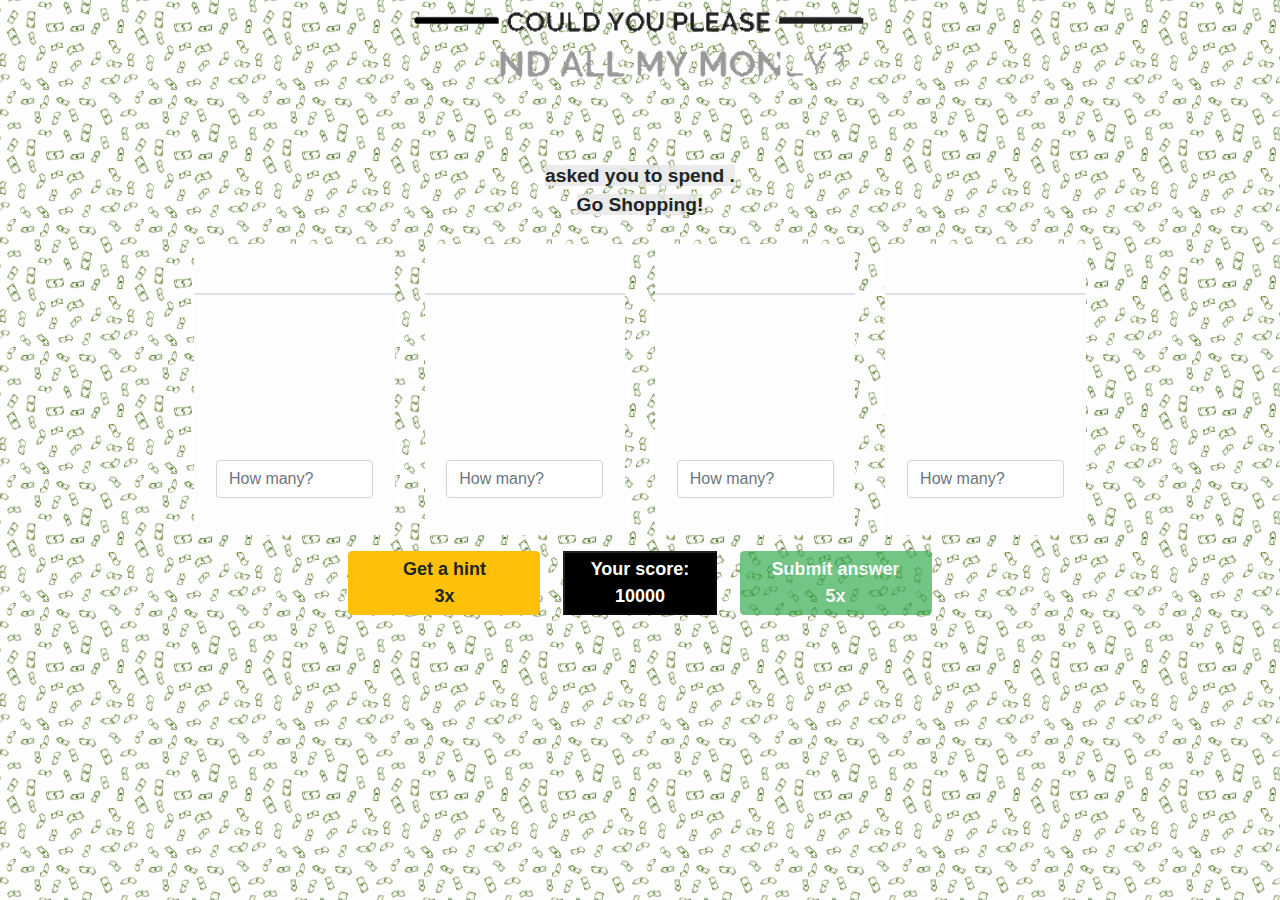
==== game.html @ b05ed9fe "first commit" ====
<!DOCTYPE HTML>
<html lang="en">

<head>
	<title>How rich?</title>
	<meta charset="UTF-8" />
	<meta name="viewport" content="width=device-width, initial-scale=1">
	<link rel="stylesheet" href="https://maxcdn.bootstrapcdn.com/bootstrap/4.5.2/css/bootstrap.min.css">
	<script src="https://ajax.googleapis.com/ajax/libs/jquery/3.5.1/jquery.min.js"></script>
	<script src="https://cdnjs.cloudflare.com/ajax/libs/popper.js/1.16.0/umd/popper.min.js"></script>
	<script src="https://maxcdn.bootstrapcdn.com/bootstrap/4.5.2/js/bootstrap.min.js"></script>
	<link rel="stylesheet" href="./static/styles.css" />
	<script src="./static/game.js"></script>
</head>

<body>
	<a href="./home.html">
		<img id="logo" src="./images/logo.gif">
	</a>
	<div id="data">
		<div id="info_game">
			<span><a id="name"></a> asked you to spend <a id="amount"></a>.<br> Go Shopping!</span>
		</div><br>
		<div class="container-fluid" style="width: 80%;">
			<div class="row">
				<div class="col-md-3">
					<table class="table table-bordered" id="table0">
						<thead>
							<tr class="table-light">
								<th scope="col"><img id="img0" style="width:80%;" src=""></th>
							</tr>
						</thead>
						<tbody>
							<tr class="table-light">
								<td><span><a id="item0"></a><a id="tip0" style="color:green">&nbsp;</a></span></td>
							</tr>
							<tr class="table-light">
								<td>
									<div>
										<input id="qtd0" type="number" autocomplete="off" class="form-control" min="0"
											max="1000000000000" step="1" name="qtd0" placeholder="How many?"
											style="width: 90%;"required>
										<span id="valid0" class="validity" style="color:#FF0000">&nbsp;</span>
									</div>
								</td>
							</tr>
						</tbody>
					</table>
				</div>
				<div class="col-md-3">
					<table class="table table-bordered" id="table1">
						<thead>
							<tr class="table-light">
								<th scope="col"><img id="img1" style="width: 80%;" src=""></th>
							</tr>
						</thead>
						<tbody>
							<tr class="table-light">
								<td><span><a id="item1"></a><a id="tip1" style="color:green">&nbsp;</a></span></td>
							</tr>
							<tr class="table-light">
								<td>
									<div>
										<input id="qtd1" type="number" autocomplete="off" class="form-control" min="0"
											max="1000000000000" step="1" name="qtd1" placeholder="How many?"
											style="width: 90%;" required>
										<span id="valid1" class="validity" style="color:#FF0000">&nbsp;</span>
									</div>
								</td>
							</tr>
						</tbody>
					</table>
				</div>
				<div class="col-md-3">
					<table class="table table-bordered" id="table2">
						<thead>
							<tr class="table-light">
								<th scope="col"><img id="img2" style="width: 80%;" src=""></th>
							</tr>
						</thead>
						<tbody>
							<tr class="table-light">
								<td><span><a id="item2"></a><a id="tip2" style="color:green">&nbsp;</a></span></td>
							</tr>
							<tr class="table-light">
								<td>
									<div>
										<input id="qtd2" type="number" autocomplete="off" class="form-control" min="0"
											max="1000000000000" step="1" name="qtd2" placeholder="How many?"
											style="width: 90%;" required>
										<span id="valid2" class="validity" style="color:#FF0000">&nbsp;</span>
									</div>
								</td>
							</tr>
						</tbody>
					</table>
				</div>
				<div id="last_table" class="col-md-3">
					<table class="table table-bordered" id="table3">
						<thead>
							<tr class="table-light">
								<th scope="col"><img id="img3" style="width: 80%;" src=""></th>
							</tr>
						</thead>
						<tbody>
							<tr class="table-light">
								<td><span><a id="item3"></a><a id="tip3" style="color:green">&nbsp;</a></span></td>
							</tr>
							<tr class="table-light">
								<td>
									<div>
										<input id="qtd3" type="number" autocomplete="off" class="form-control" min="0"
											max="1000000000000" step="1" name="qtd3" placeholder="How many?"
											style="width: 90%;" required>
										<span id="valid3" class="validity" style="color:#FF0000">&nbsp;</span>
									</div>
								</td>
							</tr>
						</tbody>
					</table>
				</div>
			</div>
		</div>
	</div>
	<div id="container_botoes" class="container">
		<div id="botoes" class="row">
			<div class="col-xs-3">
				<button id="tip" type="button" class="btn btn-warning"><span>Get a hint<br><a id="tip_message">3</a>x</span></button>
			</div>
			<div class="col-xs-3">
				<button id="score" type="button" disabled><span>Your score: <br> <a id="scoreCounting">10000</a></span></button>
			</div>
			<div class="col-xs-3">
				<button id="submit" type="submit" class="btn btn-success" disabled><span>Submit answer<br><a id="submissions">5</a>x</span></button>
			</div>
		</div>
	</div>

  <!-- Modal win lose -->
  <div id="modal_win_lose" class="modal fade" tabindex="-1" role="dialog" aria-labelledby="exampleModalCenterTitle" aria-hidden="true">
	<div class="modal-dialog" role="document">
	  <div class="modal-content">
		<div class="modal-header">
		  <h5 class="modal-title" id="modal_win_lose_title"></h5>
		  <button type="button" class="close" data-dismiss="modal" aria-label="Close">
			<span aria-hidden="true">&times;</span>
		  </button>
		</div>
		<div class="modal-body">
			<img id="win_lose" style="width: 80%;" src=""><br>&nbsp <br>
			<a id="modal_win_lose_body"></a> &nbsp<br> &nbsp
			<table class="table" id="tableWin" style="display: none">
				<thead class="thead-dark">
				  <tr>
					<th scope="col">Item</th>
					<th scope="col">Price</th>
					<th scope="col">Units</th>
					<th scope="col">Total</th>
				  </tr>
				</thead>
				<tbody>
				  <tr>
					<th scope="row" id="tableItem0" style="text-align: left;">testando</th>
					<td id="tablePriceItem0">testando</td>
					<td id="tableUnitsItem0">testando</td>
					<td id="tableTotalItem0">testando</td>
				  </tr>
				  <tr>
					<th scope="row" id="tableItem1" style="text-align: left;">testando</th>
					<td id="tablePriceItem1">testando</td>
					<td id="tableUnitsItem1">testando</td>
					<td id="tableTotalItem1">testando</td>
				  </tr>
				  <tr>
					<th scope="row" id="tableItem2" style="text-align: left;">testando</th>
					<td id="tablePriceItem2">testando</td>
					<td id="tableUnitsItem2">testando</td>
					<td id="tableTotalItem2">testando</td>
				  </tr>
				  <tr>
					<th scope="row" id="tableItem3" style="text-align: left;">testando</th>
					<td id="tablePriceItem3">testando</td>
					<td id="tableUnitsItem3">testando</td>
					<td id="tableTotalItem3">testando</td>
				  </tr>
				  <tr>
					<th scope="row" colspan="3" style="text-align: right;">Total: </th>
					<td id="tableTotal" style="font-weight: bolder;">testando</td>
				  </tr>
				  <tr>
					<th scope="row" colspan="3" style="text-align: right;">Accuracy: </th>
					<td id="tableAccuracy" style="font-weight: bolder;">testando</td>
				  </tr>
				  <tr>
					<th scope="row" colspan="3" style="text-align: right; color: green;">Bonus points for Accuracy: </th>
					<td id="tableBonus" style="font-weight: bolder; color: green;">testando</td>
				  </tr>
				  <tr>
					<th scope="row" colspan="3" style="text-align: right; color: green;">Your total Score: </th>
					<td id="tableTotalScore" style="font-weight: bolder; color: green;">testando</td>
				  </tr>
				</tbody>
			  </table>
			  
		</div>
		<div class="modal-footer">
		  <button type="button" class="btn btn-secondary" id="modal_leaderboard_button"> See leaderboard</button>
		  <button type="button" class="btn btn-primary" id="modal_win_lose_button"></button>
		</div>
	  </div>
	</div>
  </div>

  <!-- wrong answer -->
  <div class="modal fade" id="wrong" tabindex="-1" role="dialog" aria-labelledby="exampleModalCenterTitle" aria-hidden="true">
	<div class="modal-dialog modal-dialog-centered" role="document">
	  <div class="modal-content">
		<div class="modal-header">
		  <h5 class="modal-title" id="exampleModalLongTitle">WRONG ANSWER!</h5>
		  <button type="button" class="close" data-dismiss="modal" aria-label="Close">
			<span aria-hidden="true">&times;</span>
		  </button>
		</div>
		<div class="modal-body">
			<a id="text_wrong"></a>
		</div>
		<div class="modal-footer">
		  <button type="button" class="btn btn-secondary" data-dismiss="modal">Close</button>
		</div>
	  </div>
	</div>
  </div>
</body>
</html>
---- static/styles.css ----
body {
    background-image: url('money.jpg');
    text-align: center;
}
#game
{
    margin-left: 7%;
    margin-right: 7%;
    font-weight: bolder;
    padding: 20px;
}
#howto
{
    margin-left: 10%;
    margin-right: 10%;
    text-align: left;
    font-weight: bolder;
}
#rules
{
    list-style-type: circle;
    margin-left: 10%;
    margin-right: 10%;
    text-align: left;
    font-weight: bolder;
    font-size: 1.3vw;
}

.form-control{
    display: block;      
    margin-left: auto;
    margin-right: auto;
}
#text_first{
    margin-left: 2%;
    text-justify: auto;
    text-align: left;
    font-size: x-large;
    word-wrap: break-word;
    font-weight: bolder;
    background-color: rgba(230, 230, 230, 0.8);
}

#item0, #item1, #item2, #item3, #item4, #id, #submit, #tip, #botoes {
    font-weight: bolder; 
    font-size: large;
    display: flex; 
    align-items: center; 
    justify-content: center;
}


li span, #game span, #howto span, #select span, #footer span, #selectbi span, #info_game span
{
    background-color: rgba(230, 230, 230, 0.8);
}

#tip0, #tip1, #tip2, #tip3 {
    width: 100px;
    height: 100px;
  }


#score:disabled{
    background-color: black;
    color: white;
    font-weight: bolder;
  }

.modal {
overflow-y:auto;
}

@media screen and (min-width: 601px) {
    body {
        margin-right: 5%;
        margin-left: 5%;
    }
    #game, #howto {
      font-size: 2vw;
    }
    #rules {
        font-size: 1.5vw;
      }
    body {
        background-size: 10%;
    }
    #logo {
        position: static;
        width: 40%;
    }
    #selectbi{
        margin-top: 1%;
        font-size: 2vw;
        font-weight: bolder;
    }
    .form-control{
        width: 40%;
        margin-top: 1%;
    }
    .flex-container {
        display: flex;
        justify-content: center;
        align-items: center;
        align-content: space-between;
        margin-left: 5%;
        margin-right: 5%;
    }
    #go_second_page {
        width: 40%;
        display: flex;
        justify-content: center;
        font-size: large;
    }
    #nameleader {
        vertical-align: middle;
        align-self: center;
        display: flex;
        justify-content: center;
        font-size: large;
    }
    #inlineFormCustomSelect {
        font-size: x-large;
    }
    #nameLeaderboard {
        margin: auto;
        display: flex;
        vertical-align: middle;
        align-self: center;
        justify-content: center;
        width: 100%;
        font-size: x-large;
    }
    #item0, #item1, #item2, #item3, #item4 {
        height: 8vw; 
    }
    #tip, #submit{
        width: 15vw;
        height: 5vw;
    }
    .col-xs-3{
        margin-left: 1%;
        margin-right: 1%;
    }
    #score{
        width: 12vw;
        height: 5vw;
    }
    #container_botoes{
        margin-bottom: 2%;
        
    }
    #botoes {
        max-height: 50px;
    }
    #info_game{
        margin-top: 1%;
        font-size: 1.5vw;
        font-weight: bolder;
    }
  }
  
  @media screen and (max-width: 600px) {
    #game, #howto {
      font-size: 5vw;
    }
    #rules {
        font-size: 3vw;
      }
    body {
        background-size: 50%;
    }
    #logo {
        position: static;
        width: 90%;
    }
    #selectbi{
        margin-top: 8%;
        font-size: 9vw;
        font-weight: bolder;
    }
    #nameLeaderboard {
        width: 100%;
        font-size: large;
    }
    .form-control{
        width: 70%;
        margin-left: auto;
        margin-top: 5%;
    }
    .flex-container {
        display: flex;
        flex-direction: column;
        justify-content: center;
        align-items: center;
        margin-left: 5%;
        margin-right: 5%;
      }
    #img_first {
        width: 85%;
    }
    #text_first{
        margin-left: 2%;
        margin-top: 2%;
        text-justify: auto;
        text-align: left;
        font-size: medium;
        word-wrap: break-word;
        font-weight: bolder;
        background-color: rgba(230, 230, 230, 0.8);
    }
    #tip, #submit{
        font-size: small;
        height: 20vw;
    }
    #score{
        font-size: small;
        height: 20vw;
    }
    #container_botoes{
        overflow: hidden;
        position: fixed;
        bottom: 1%;
        width: 100%;
        max-height: 300px;
        
    }
    #botoes {
        max-height: 90px;
    }
    #last_table{
        margin-bottom: 30%;
    }
    #info_game{
        margin-top: 8%;
        font-size: 6vw;
        justify-content: space-between;
        font-weight: bolder;
    }
    #tip_message, #submissions, #scoreCounting{
        font-size: x-large;
    }

  }
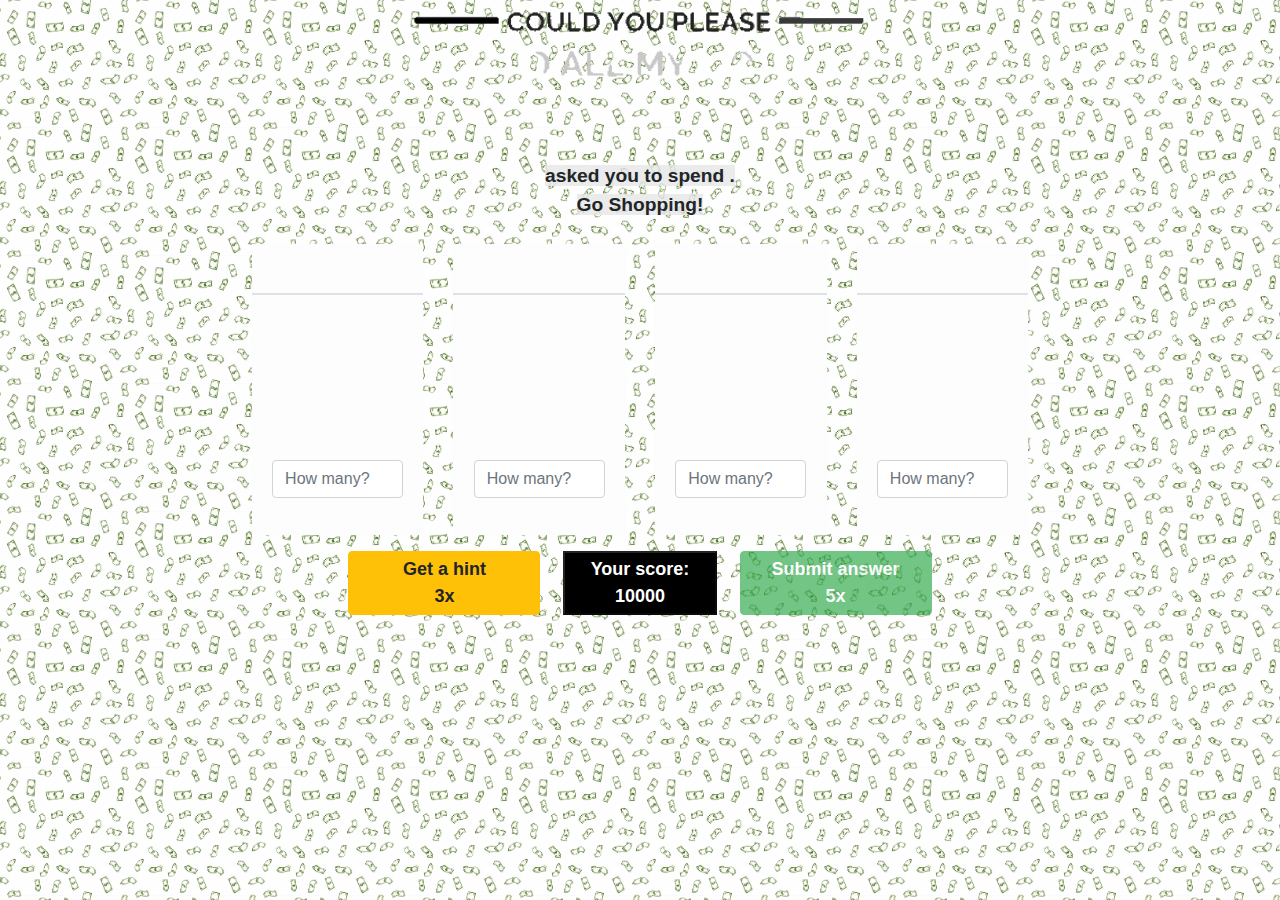
==== commit d212ee85: "1" ====
--- a/game.html
+++ b/game.html
@@ -21,7 +21,7 @@
 		<div id="info_game">
 			<span><a id="name"></a> asked you to spend <a id="amount"></a>.<br> Go Shopping!</span>
 		</div><br>
-		<div class="container-fluid" style="width: 80%;">
+		<div class="container-fluid" style="width: 70%;">
 			<div class="row">
 				<div class="col-md-3">
 					<table class="table table-bordered" id="table0">
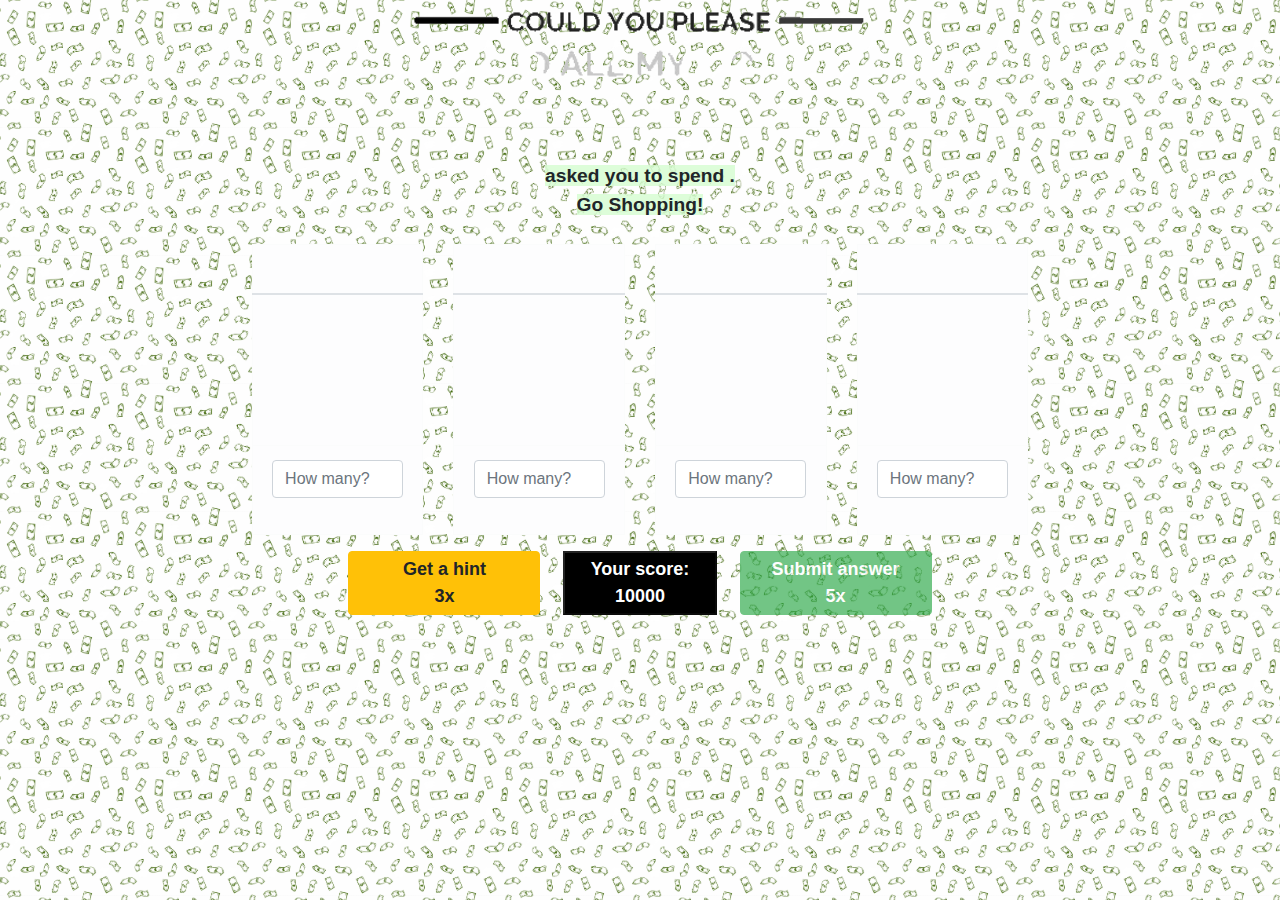
==== commit 2a8236c9: "9" ====
--- a/game.html
+++ b/game.html
@@ -2,6 +2,7 @@
 <html lang="en">
 
 <head>
+	<link href="./static/favicon.ico" rel="icon">
 	<title>How rich?</title>
 	<meta charset="UTF-8" />
 	<meta name="viewport" content="width=device-width, initial-scale=1">
--- a/static/styles.css
+++ b/static/styles.css
@@ -9,21 +9,18 @@
     font-weight: bolder;
     padding: 20px;
 }
+#infoGame{
+    background-color: rgba(214, 252, 209, 0.829);
+}
 #howto
 {
-    margin-left: 10%;
-    margin-right: 10%;
     text-align: left;
     font-weight: bolder;
 }
 #rules
 {
-    list-style-type: circle;
-    margin-left: 10%;
-    margin-right: 10%;
     text-align: left;
     font-weight: bolder;
-    font-size: 1.3vw;
 }
 
 .form-control{
@@ -38,7 +35,7 @@
     font-size: x-large;
     word-wrap: break-word;
     font-weight: bolder;
-    background-color: rgba(230, 230, 230, 0.8);
+    background-color: rgba(214, 252, 209, 0.829);
 }
 
 #item0, #item1, #item2, #item3, #item4, #id, #submit, #tip, #botoes {
@@ -48,11 +45,20 @@
     align-items: center; 
     justify-content: center;
 }
-
-
-li span, #game span, #howto span, #select span, #footer span, #selectbi span, #info_game span
+#billionaireImgs{
+    display: flex;
+    justify-content: center;
+    align-items: center;
+    align-content: space-between;
+    margin-left: 10%;
+    margin-right: 5%;
+    margin-bottom: 2%;
+}
+
+
+#select span, #footer span, #selectbi span, #info_game span
 {
-    background-color: rgba(230, 230, 230, 0.8);
+    background-color: rgba(214, 252, 209, 0.829);
 }
 
 #tip0, #tip1, #tip2, #tip3 {
@@ -76,12 +82,17 @@
         margin-right: 5%;
         margin-left: 5%;
     }
-    #game, #howto {
+    #infoGame{
+        margin-left: 20%;
+        margin-right: 20%;
+    }
+    #howto {
       font-size: 2vw;
     }
-    #rules {
-        font-size: 1.5vw;
-      }
+    #rules
+    {
+    font-size: x-large;
+    }
     body {
         background-size: 10%;
     }
@@ -89,25 +100,21 @@
         position: static;
         width: 40%;
     }
-    #selectbi{
-        margin-top: 1%;
-        font-size: 2vw;
-        font-weight: bolder;
-    }
     .form-control{
         width: 40%;
         margin-top: 1%;
     }
-    .flex-container {
+    #info_person {
         display: flex;
         justify-content: center;
         align-items: center;
         align-content: space-between;
         margin-left: 5%;
         margin-right: 5%;
+        margin-top: 3%;
     }
     #go_second_page {
-        width: 40%;
+        width: 100%;
         display: flex;
         justify-content: center;
         font-size: large;
@@ -152,6 +159,21 @@
     }
     #botoes {
         max-height: 50px;
+    }
+    #SelectBiHome{
+        display: flex;
+        justify-content: center;
+        align-items: center;
+        align-content: space-between;
+        margin-top: 5%;
+        margin-left: 5%;
+        margin-right: 5%;
+    }
+    #billionaire{
+        width: 70%;
+    }
+    #leaderboardImg{
+        cursor:pointer;
     }
     #info_game{
         margin-top: 1%;
@@ -160,13 +182,16 @@
     }
   }
   
+  
   @media screen and (max-width: 600px) {
-    #game, #howto {
-      font-size: 5vw;
-    }
-    #rules {
-        font-size: 3vw;
-      }
+    #infoGame{
+        margin-left: 5%;
+        margin-right: 5%;
+    }
+    #rules
+    {
+    font-size: small;
+    }
     body {
         background-size: 50%;
     }
@@ -188,13 +213,14 @@
         margin-left: auto;
         margin-top: 5%;
     }
-    .flex-container {
+    #info_person {
         display: flex;
         flex-direction: column;
         justify-content: center;
         align-items: center;
         margin-left: 5%;
         margin-right: 5%;
+        margin-top: 3%;
       }
     #img_first {
         width: 85%;
@@ -231,15 +257,54 @@
     #last_table{
         margin-bottom: 30%;
     }
+
     #info_game{
         margin-top: 8%;
         font-size: 6vw;
         justify-content: space-between;
         font-weight: bolder;
+        margin-left: 1%;
+        margin-right: 1%;
     }
     #tip_message, #submissions, #scoreCounting{
         font-size: x-large;
     }
 
+    #leaderboardImg{
+        width: 100%;
+        cursor:pointer;
+    }
+    #SelectBiHome{
+        display: flex;
+        justify-content: center;
+        flex-wrap: wrap;
+        align-items: center;
+        margin-left: 5%;
+        margin-right: 5%;
+    }
+    div#nameleader{order: 1;}
+    div#go_second_page{order: 2;}
+    div#backButton{order: 3;}
+    div#nextButton{order: 4;}
+
+    #go_second_page{
+        width: 80%;
+        margin-right: 10%;
+        margin-left: 10%;
+        margin-top: 5%;
+    }
+
+    #backButton{
+        margin-right: 5%;
+        margin-top: 10%;
+    }
+    #nextButton{
+        margin-left: 5%;
+        margin-top: 10%;
+    }
+    #billionaire{
+        width: 100%;
+    }
+
   }
 
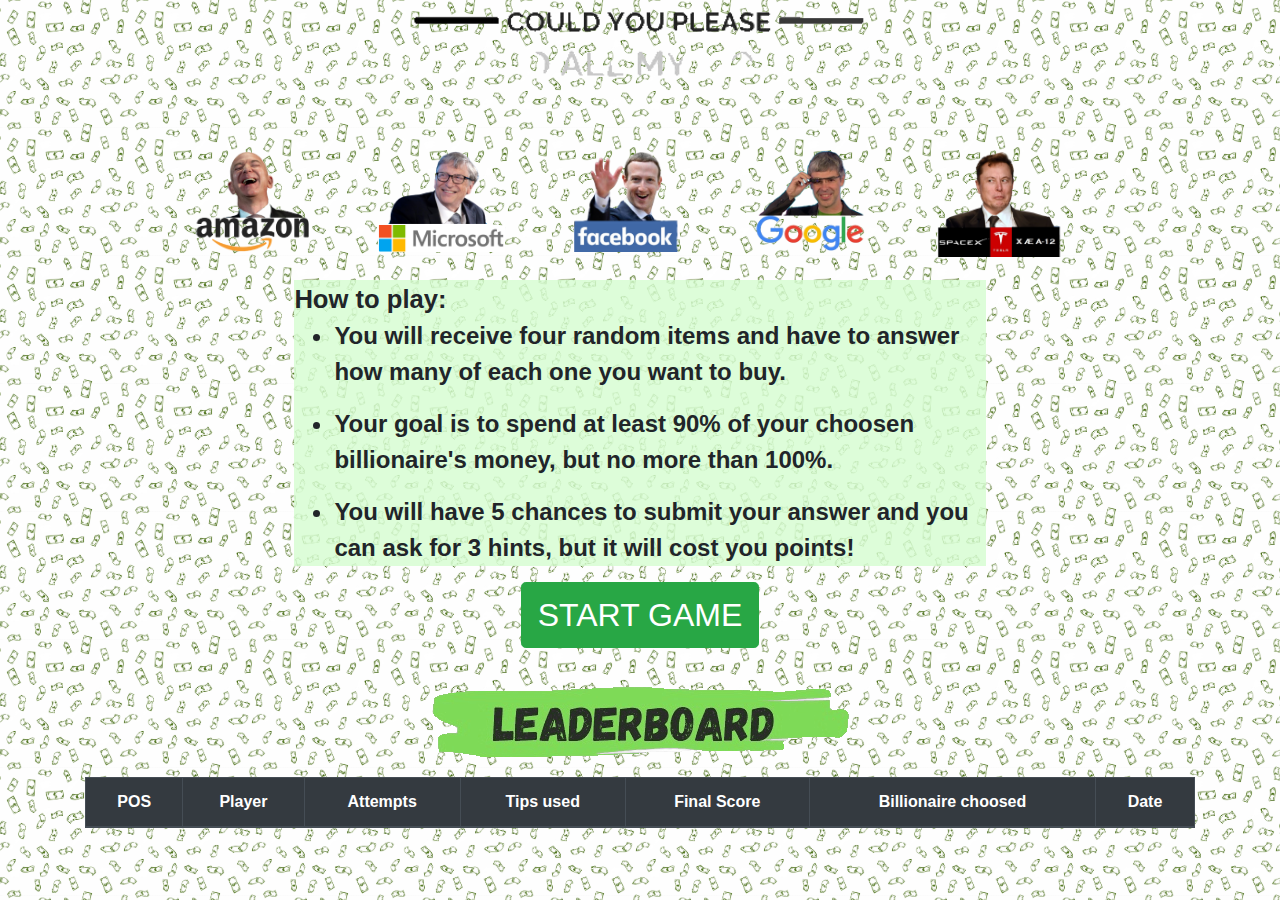
==== commit 5871e34f: "12" ====
--- a/game.html
+++ b/game.html
@@ -11,11 +11,12 @@
 	<script src="https://cdnjs.cloudflare.com/ajax/libs/popper.js/1.16.0/umd/popper.min.js"></script>
 	<script src="https://maxcdn.bootstrapcdn.com/bootstrap/4.5.2/js/bootstrap.min.js"></script>
 	<link rel="stylesheet" href="./static/styles.css" />
+	<script src="https://cdnjs.cloudflare.com/ajax/libs/crypto-js/3.1.2/rollups/aes.js"></script>
 	<script src="./static/game.js"></script>
 </head>
 
 <body>
-	<a href="./home.html">
+	<a href="./index.html">
 		<img id="logo" src="./images/logo.gif">
 	</a>
 	<div id="data">
@@ -161,44 +162,44 @@
 				</thead>
 				<tbody>
 				  <tr>
-					<th scope="row" id="tableItem0" style="text-align: left;">testando</th>
-					<td id="tablePriceItem0">testando</td>
-					<td id="tableUnitsItem0">testando</td>
-					<td id="tableTotalItem0">testando</td>
-				  </tr>
-				  <tr>
-					<th scope="row" id="tableItem1" style="text-align: left;">testando</th>
-					<td id="tablePriceItem1">testando</td>
-					<td id="tableUnitsItem1">testando</td>
-					<td id="tableTotalItem1">testando</td>
-				  </tr>
-				  <tr>
-					<th scope="row" id="tableItem2" style="text-align: left;">testando</th>
-					<td id="tablePriceItem2">testando</td>
-					<td id="tableUnitsItem2">testando</td>
-					<td id="tableTotalItem2">testando</td>
-				  </tr>
-				  <tr>
-					<th scope="row" id="tableItem3" style="text-align: left;">testando</th>
-					<td id="tablePriceItem3">testando</td>
-					<td id="tableUnitsItem3">testando</td>
-					<td id="tableTotalItem3">testando</td>
+					<th scope="row" id="tableItem0" style="text-align: left;"></th>
+					<td id="tablePriceItem0"></td>
+					<td id="tableUnitsItem0"></td>
+					<td id="tableTotalItem0"></td>
+				  </tr>
+				  <tr>
+					<th scope="row" id="tableItem1" style="text-align: left;"></th>
+					<td id="tablePriceItem1"></td>
+					<td id="tableUnitsItem1"></td>
+					<td id="tableTotalItem1"></td>
+				  </tr>
+				  <tr>
+					<th scope="row" id="tableItem2" style="text-align: left;"></th>
+					<td id="tablePriceItem2"></td>
+					<td id="tableUnitsItem2"></td>
+					<td id="tableTotalItem2"></td>
+				  </tr>
+				  <tr>
+					<th scope="row" id="tableItem3" style="text-align: left;"></th>
+					<td id="tablePriceItem3"></td>
+					<td id="tableUnitsItem3"></td>
+					<td id="tableTotalItem3"></td>
 				  </tr>
 				  <tr>
 					<th scope="row" colspan="3" style="text-align: right;">Total: </th>
-					<td id="tableTotal" style="font-weight: bolder;">testando</td>
+					<td id="tableTotal" style="font-weight: bolder;"></td>
 				  </tr>
 				  <tr>
 					<th scope="row" colspan="3" style="text-align: right;">Accuracy: </th>
-					<td id="tableAccuracy" style="font-weight: bolder;">testando</td>
+					<td id="tableAccuracy" style="font-weight: bolder;"></td>
 				  </tr>
 				  <tr>
 					<th scope="row" colspan="3" style="text-align: right; color: green;">Bonus points for Accuracy: </th>
-					<td id="tableBonus" style="font-weight: bolder; color: green;">testando</td>
+					<td id="tableBonus" style="font-weight: bolder; color: green;"></td>
 				  </tr>
 				  <tr>
 					<th scope="row" colspan="3" style="text-align: right; color: green;">Your total Score: </th>
-					<td id="tableTotalScore" style="font-weight: bolder; color: green;">testando</td>
+					<td id="tableTotalScore" style="font-weight: bolder; color: green;"></td>
 				  </tr>
 				</tbody>
 			  </table>
--- a/static/styles.css
+++ b/static/styles.css
@@ -77,7 +77,7 @@
 overflow-y:auto;
 }
 
-@media screen and (min-width: 601px) {
+@media screen and (min-width: 1051px) {
     body {
         margin-right: 5%;
         margin-left: 5%;
@@ -183,7 +183,7 @@
   }
   
   
-  @media screen and (max-width: 600px) {
+  @media screen and (max-width: 1050px) {
     #infoGame{
         margin-left: 5%;
         margin-right: 5%;
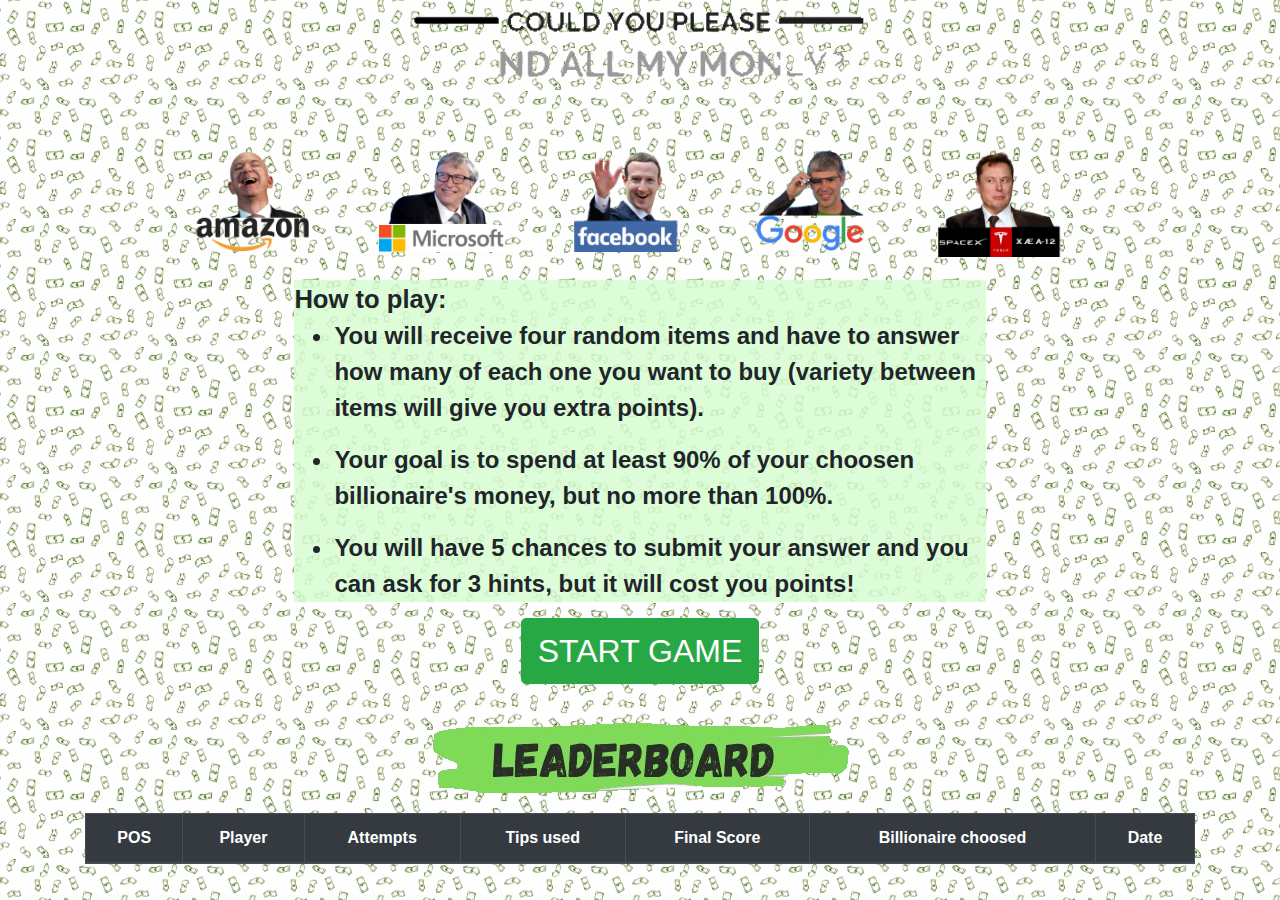
==== commit b79067a6: "21" ====
--- a/game.html
+++ b/game.html
@@ -25,7 +25,7 @@
 		</div><br>
 		<div class="container-fluid" style="width: 70%;">
 			<div class="row">
-				<div class="col-md-3">
+				<div class="col-sm-12 col-lg-3">
 					<table class="table table-bordered" id="table0">
 						<thead>
 							<tr class="table-light">
@@ -49,7 +49,7 @@
 						</tbody>
 					</table>
 				</div>
-				<div class="col-md-3">
+				<div class="col-sm-12 col-lg-3">
 					<table class="table table-bordered" id="table1">
 						<thead>
 							<tr class="table-light">
@@ -73,7 +73,7 @@
 						</tbody>
 					</table>
 				</div>
-				<div class="col-md-3">
+				<div class="col-sm-12 col-lg-3">
 					<table class="table table-bordered" id="table2">
 						<thead>
 							<tr class="table-light">
@@ -97,7 +97,7 @@
 						</tbody>
 					</table>
 				</div>
-				<div id="last_table" class="col-md-3">
+				<div id="last_table" class="col-sm-12 col-lg-3">
 					<table class="table table-bordered" id="table3">
 						<thead>
 							<tr class="table-light">
@@ -194,8 +194,16 @@
 					<td id="tableAccuracy" style="font-weight: bolder;"></td>
 				  </tr>
 				  <tr>
+					<th scope="row" colspan="3" style="text-align: right;">σ Variety (max 25%): </th>
+					<td id="variety" style="font-weight: bolder;"></td>
+				  </tr>
+				  <tr>
 					<th scope="row" colspan="3" style="text-align: right; color: green;">Bonus points for Accuracy: </th>
 					<td id="tableBonus" style="font-weight: bolder; color: green;"></td>
+				  </tr>
+				  <tr>
+					<th scope="row" colspan="3" style="text-align: right; color: green;">Bonus points for Variety between items: </th>
+					<td id="bonusVariety" style="font-weight: bolder; color: green;"></td>
 				  </tr>
 				  <tr>
 					<th scope="row" colspan="3" style="text-align: right; color: green;">Your total Score: </th>
--- a/static/styles.css
+++ b/static/styles.css
@@ -38,7 +38,14 @@
     background-color: rgba(214, 252, 209, 0.829);
 }
 
-#item0, #item1, #item2, #item3, #item4, #id, #submit, #tip, #botoes {
+#item0, #item1, #item2, #item3, #item4, #id, #botoes {
+    font-weight: bolder; 
+    font-size: large;
+    display: flex; 
+    align-items: center; 
+    justify-content: center;
+}
+#submit, #tip {
     font-weight: bolder; 
     font-size: large;
     display: flex; 
@@ -308,3 +315,13 @@
 
   }
 
+  @media only screen and (max-width: 1025px) and (min-width: 760px){
+    #tip, #submit{
+        font-size: small;
+        height: 10vw;
+    }
+    #score{
+        font-size: small;
+        height: 10vw;
+    }
+   }